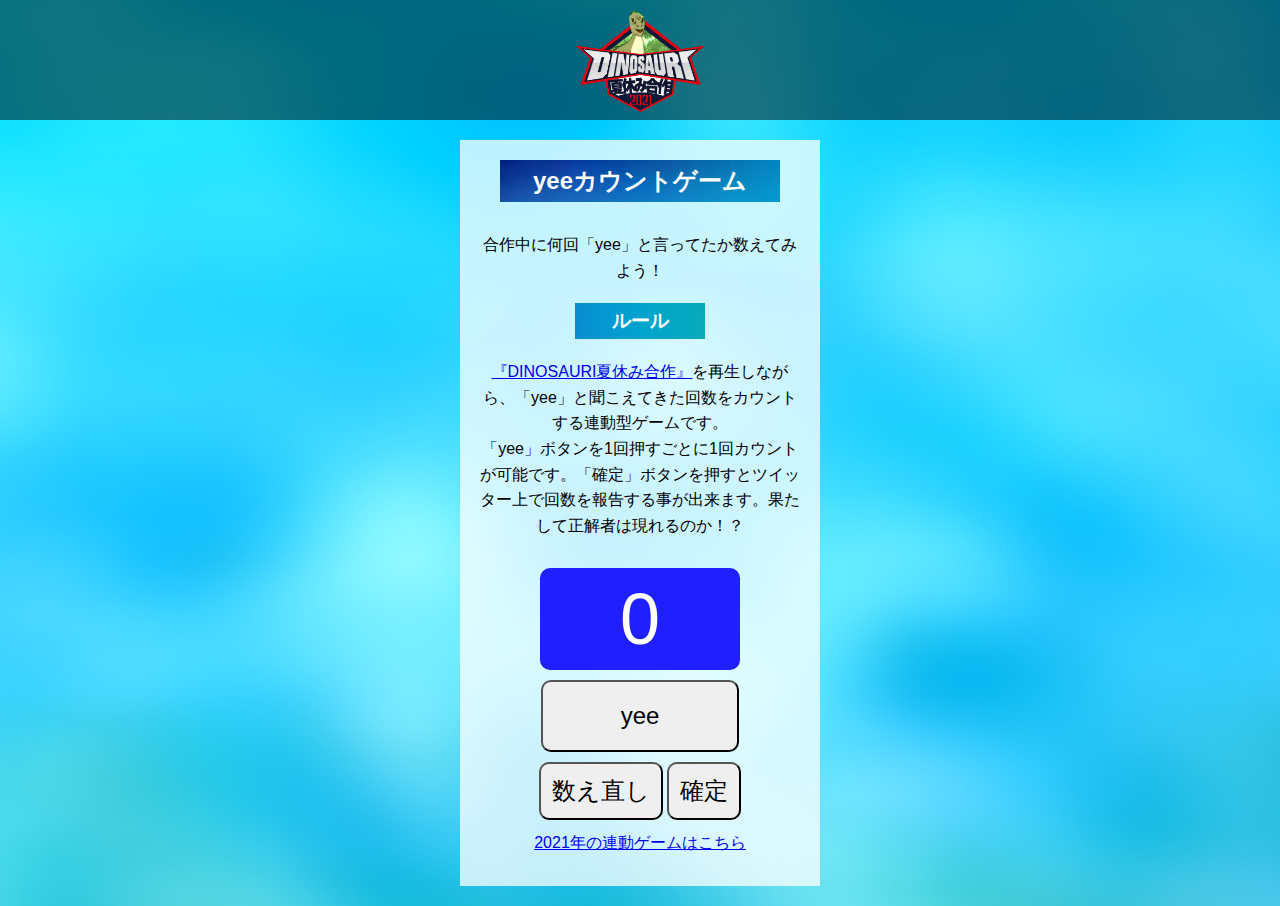
==== 2020/index.html @ 22d0d67a "Add files via upload" ====
<!doctype html>
<html lang="ja">

<head>
<meta charset="utf-8">
<meta name="viewport" content="width=device-width, initial-scale=1">
<link rel="shortcut icon" href=""><!-- favicon.ico -->
<link rel="apple-touch-icon" href=""><!-- iphone.png -->
<meta name="description" content="夏休み合作">
<title>夏休み合作2020 | 夏休み合作</title>
<link rel="stylesheet" href="../css/normalize.css">
<link rel="stylesheet" href="../css/main.css">
<link rel="stylesheet" href="../css/swiper.css">
<!-- <meta name="twitter:card" content="summary_large_image"> --><!-- サムネイル（大） -->
<meta name="twitter:card" content="summary"><!-- サムネイル（小）の場合はこちらを使用 -->
<meta name="twitter:site" content="@alpha_gun">
<meta name="twitter:title" content="夏休み合作">
<meta name="twitter:description" content="夏休み合作">
<meta name="twitter:image" content="../images/summer_samune.png">
</head>

<body>
<!-- ========== header ========== -->
<header>
<div class="container header-container">
<div class="header-inner">
<h1 class="header-logo"><a href="../"><img src="../images/summer2021.png" alt="夏休み合作"></a></h1>
</div><!-- /header-inner -->
</div><!-- /header-container -->
</header>
<!-- ========== /header ========== -->

<!-- ========== main ========== -->
<div class="summer-div">
	<h2 class="summer-h2">yeeカウントゲーム</h2>
	<p class="summer-p">合作中に何回「yee」と言ってたか数えてみよう！</p>
	<h3 class="summer-h3">ルール</h3>
	<p class="summer-p"><a href="https://www.nicovideo.jp/watch/sm37107459" target="_blank"><u>『DINOSAURI夏休み合作』</u></a>を再生しながら、「yee」と聞こえてきた回数をカウントする連動型ゲームです。<br>「yee」ボタンを1回押すごとに1回カウントが可能です。「確定」ボタンを押すとツイッター上で回数を報告する事が出来ます。果たして正解者は現れるのか！？</p>
	<p class="summer-p">
		<div id="disp_count">0</div>
		<input type="button" value="yee" id="btn_count_up" /><br>
		<input type="button" value="数え直し" id="btn_reset" />
		<input type="button" value="確定" id="openTwitter" />
	</p>
	<p class="summer-p">
		<a href="http://0724.tokyo/summer/"><u>2021年の連動ゲームはこちら</u></a>
	</p>
</div>
<!-- ========== /main ========== -->

<script src="../script/script.js"></script>
<script src="../script/counter.js"></script>
<script src="../script/swiper.js"></script>
<script src="https://ajax.googleapis.com/ajax/libs/jquery/2.0.0/jquery.min.js"></script>
<script async src="https://platform.twitter.com/widgets.js" charset="utf-8"></script>
<script src="https://d.line-scdn.net/r/web/social-plugin/js/thirdparty/loader.min.js" async="async" defer="defer"></script>

<script>
//一番上に戻る
jQuery(document).ready(function() {
	var offset = 100;
	var duration = 500;
	jQuery(window).scroll(function() {
		if (jQuery(this).scrollTop() > offset) {
			jQuery('.pagetop').fadeIn(duration);
		} else {
			jQuery('.pagetop').fadeOut(duration);
		}
	});
	jQuery('.pagetop').click(function(event) {
		event.preventDefault();
		jQuery('html, body').animate({scrollTop: 0}, duration);
		return false;
	})
});
</script>

<div class="pagetop"><img src="../images/top.png" class="pagetop-img"></div> 

</body>
</html>
---- css/main.css ----
@charset "utf-8";

/* ========== すべて共通 ========== */
html, body {
	font-size: 16px;
	font-family: 'M PLUS 1p', sans-serif;
	color: #000;
	text-align: center;
}
html {
	background: url(../images/h8.png) no-repeat center center;
	background-size: cover;
	margin: 0 auto;	/* 空白 */
}
body, div, p, h1, h2, h3, h4, ul, figure {
	margin: 0 auto 0 auto;	/* 空白 */
	padding: 0;
}
p, td, th, li {
	line-height: 1.6;
}
strong {
	color: #1f1fcc;
	font-size: 1.3rem;	
}
img {
	width: 100%;
	height: auto;
}
a {
	color: 1f1fcc;
	text-decoration: none;
}
a:hover {
	color: 1f1fff;
}
a:active {
	color: 1f1f99;
}
/* 共通の見出し */
h1 {
	margin-bottom: 0rem;
	border-bottom: 0px dashed cc1f1f;
	font-weight: normal;
	font-size: 1.6rem;
}

/* ========== ヘッダー ========== */
header {
	background-color: rgba( 0, 0, 0, 0.50 );
}
.header-inner {
	display: flex;
	justify-content: space-between;
	align-items: center;
}
.header-logo {
	margin: 0 auto;
	padding: 10px 0;
	width: 130px;
	height: 100px;
}

/* ========== index.html トップページ ========== */
/* 見出し */
.summer-h2 {
	margin: 0px auto 20px auto;	/* 空白 */
	border: 0px solid #1f1fff;	/* 縁取り */
	padding: 5px;			/* 文字周り余白 */
	max-width: 270px;
	border-radius: 0px;		/* 角丸める */
	background: url(../images/h0.jpg) no-repeat center center;
	color: #fff;
	font-size: 1.5rem;
}
.summer-h3 {
	margin: 10px auto 10px auto;	/* 空白 */
	border: 0px solid #1f1fff;	/* 縁取り */
	padding: 5px;			/* 文字周り余白 */
	max-width: 120px;
	border-radius: 0px;		/* 角丸める */
	background: url(../images/h2.jpg) no-repeat center center;
	color: #fff;
	font-size: 1.2rem;
}

/* 枠内 */
.summer-div {
	margin: 20px auto 20px auto;	/* 空白 */
	padding: 20px 20px;
	border: 0px solid #1f1fff;
	border-radius: 0px;
	max-width: 320px;
	background-color: rgba( 255, 255, 255, 0.75 );
}
.summer-p {
	padding: 10px 0;
}
.summer-p img{
	max-width: 220px;
	height: auto;
}

/* ========== 上に戻るボタン ========== */
.pagetop {
	color: #fff;
	background-color: rgba(0,0,0,0.3);
	text-decoration: none;
	display: none;
	position: fixed;
	bottom: 1rem;
	right: 1rem;
	font-size: 1.5rem;
	width: 3.3rem;
	height: 3.3rem;
	line-height: 3.3rem;
	border-radius: 3.3rem;
	text-align: center;
	cursor: pointer;
}
.pagetop-img {
	padding-top: 0.7rem;
	max-width: 50%;
	height: auto;
}
.pagetop:hover {
	color: #fff !important;
	background-color: #1f1fff;
	text-decoration: none;
}

/* ========== カウントボタン ========== */
#disp_count {
	background-color: #1f1fff;
	color: #FFF;
	font-size: 72px;
	border-radius: 10px;
	padding: 10px;
	width: 180px;
}

#btn_count_up {
	font-size: 24px;
	border-radius: 10px;
	padding: 20px 78px;
	margin-top: 10px;
}

#btn_reset {
	font-size: 24px;
	border-radius: 10px;
	padding: 11px;
	margin-top: 10px;
}

#openTwitter {
	font-size: 24px;
	border-radius: 10px;
	padding: 11px;
	margin-top: 10px;
}

#btn_count_up:hover {
	background-color: #8f8fff;
}
#btn_reset:hover {
	background-color: #ff8f8f;
}
#openTwitter:hover {
	background-color: #8f8fff;
}

/* ========== 夏休み合作2021ビンゴゲーム ========== */
.bingo {
	table-layout:fixed;
	border:1px solid black;
	background: #9932CC;
	width: 100%;
}
.bingo th {
	font-size: 20px;
	color: #E6E6FA;
}
.bingo td {
	font-size: 13px;
	vertical-align: middle;
	border:1px solid black;
	text-align: center;
	line-height: 50px;
	width: 20%;
	background: #E6E6FA;
}
.bingo .isclicked_true {
	background: #87CEEB;
}
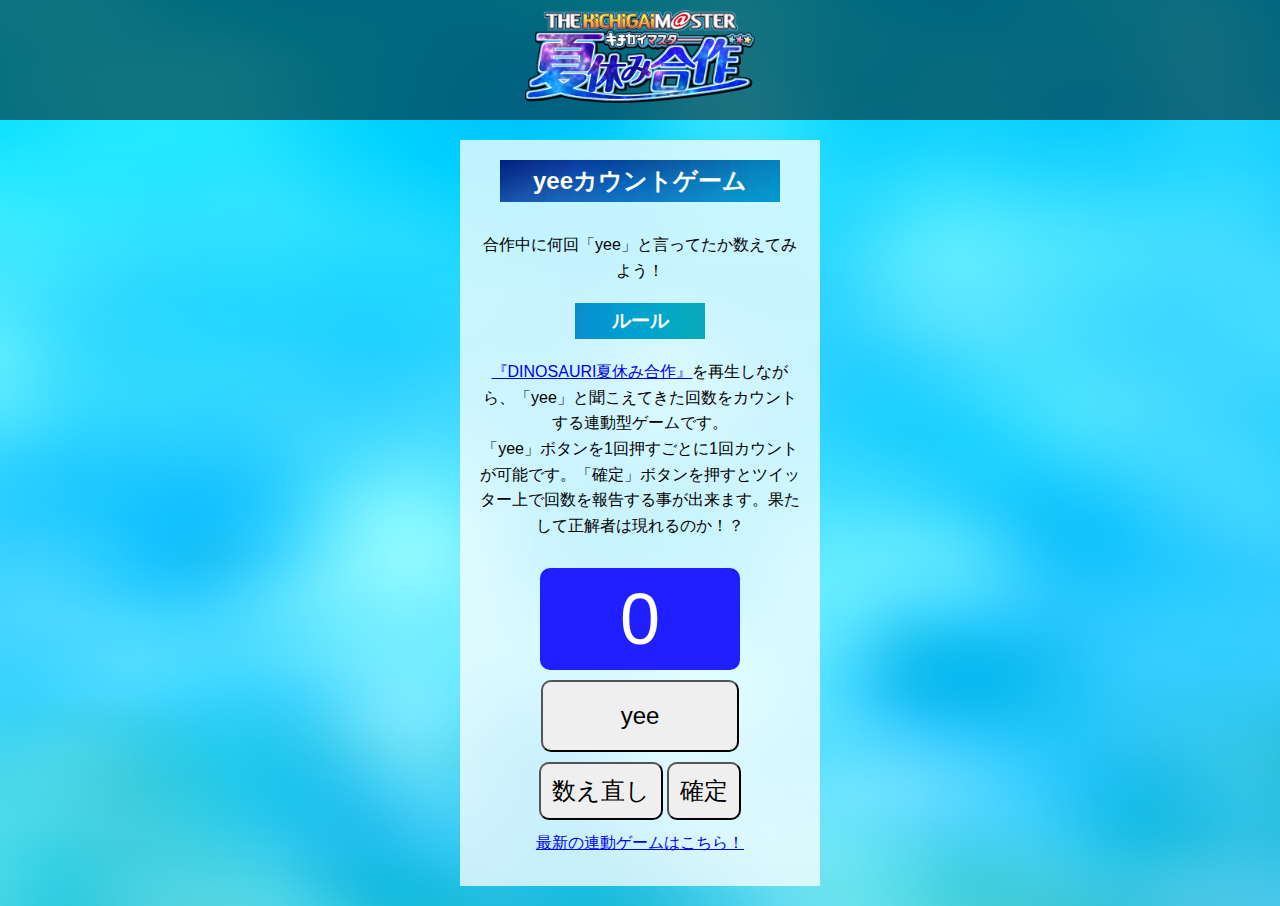
==== commit 6d6dab75: "Rename index2022.html to index.html" ====
--- a/2020/index.html
+++ b/2020/index.html
@@ -12,11 +12,22 @@
 <link rel="stylesheet" href="../css/main.css">
 <link rel="stylesheet" href="../css/swiper.css">
 <!-- <meta name="twitter:card" content="summary_large_image"> --><!-- サムネイル（大） -->
-<meta name="twitter:card" content="summary"><!-- サムネイル（小）の場合はこちらを使用 -->
-<meta name="twitter:site" content="@alpha_gun">
-<meta name="twitter:title" content="夏休み合作">
-<meta name="twitter:description" content="夏休み合作">
-<meta name="twitter:image" content="../images/summer_samune.png">
+
+<meta http-equiv="X-UA-Compatible" content="IE=edge" />
+
+<!-- OGPの設定 -->
+<meta property="og:type" content="article" />
+<meta property="og:title" content="DINOSAURI夏休み合作 連動ゲーム" />
+<meta property="og:description" content="合作中に何回「yee」と言ってたか数えてみよう！" />
+<meta property="og:url" content="https://0724.tokyo/summer/2020/" />
+<meta property="og:site_name" content="夏休み合作" />
+<meta property="og:image" content="https://0724.tokyo/summer/images/summer_samune.png" />
+<!-- Twitterカードの設定 -->
+<meta name="twitter:card" content="summary_large_image" />
+<meta name="twitter:title" content="DINOSAURI夏休み合作 連動ゲーム" />
+<meta name="twitter:description" content="合作中に何回「yee」と言ってたか数えてみよう！" />
+<meta name="twitter:site" content="@alpha_gun" />
+
 </head>
 
 <body>
@@ -24,7 +35,7 @@
 <header>
 <div class="container header-container">
 <div class="header-inner">
-<h1 class="header-logo"><a href="../"><img src="../images/summer2021.png" alt="夏休み合作"></a></h1>
+<h1 class="header-logo2022"><a href="../"><img src="../images/summer2022.png" alt="夏休み合作"></a></h1>
 </div><!-- /header-inner -->
 </div><!-- /header-container -->
 </header>
@@ -43,7 +54,7 @@
 		<input type="button" value="確定" id="openTwitter" />
 	</p>
 	<p class="summer-p">
-		<a href="http://0724.tokyo/summer/"><u>2021年の連動ゲームはこちら</u></a>
+		<a href="../"><u>最新の連動ゲームはこちら！</u></a>
 	</p>
 </div>
 <!-- ========== /main ========== -->
--- a/css/main.css
+++ b/css/main.css
@@ -58,6 +58,13 @@
 	margin: 0 auto;
 	padding: 10px 0;
 	width: 130px;
+	height: 100px;
+}
+/* キチマス用 20220724 */
+.header-logo2022 {
+	margin: 0 auto;
+	padding: 10px 0;
+	width: 230px;
 	height: 100px;
 }
 
@@ -171,17 +178,17 @@
 }
 
 /* ========== 夏休み合作2021ビンゴゲーム ========== */
-.bingo {
+.bingo2021 {
 	table-layout:fixed;
 	border:1px solid black;
 	background: #9932CC;
 	width: 100%;
 }
-.bingo th {
+.bingo2021 th {
 	font-size: 20px;
 	color: #E6E6FA;
 }
-.bingo td {
+.bingo2021 td {
 	font-size: 13px;
 	vertical-align: middle;
 	border:1px solid black;
@@ -190,6 +197,30 @@
 	width: 20%;
 	background: #E6E6FA;
 }
-.bingo .isclicked_true {
+.bingo2021 .isclicked_true {
 	background: #87CEEB;
+}
+
+/* ========== 夏休み合作2022ビンゴゲーム ========== */
+.bingo2022 {
+	table-layout:fixed;
+	border:1px solid black;
+	background: #6495ED;
+	width: 100%;
+}
+.bingo2022 th {
+	font-size: 20px;
+	color: #E6E6FA;
+}
+.bingo2022 td {
+	font-size: 13px;
+	vertical-align: middle;
+	border:1px solid black;
+	text-align: center;
+	line-height: 15px;
+	width: 20%;
+	background: #E6E6FA;
+}
+.bingo2022 .isclicked_true {
+	background: #87CEFA;
 }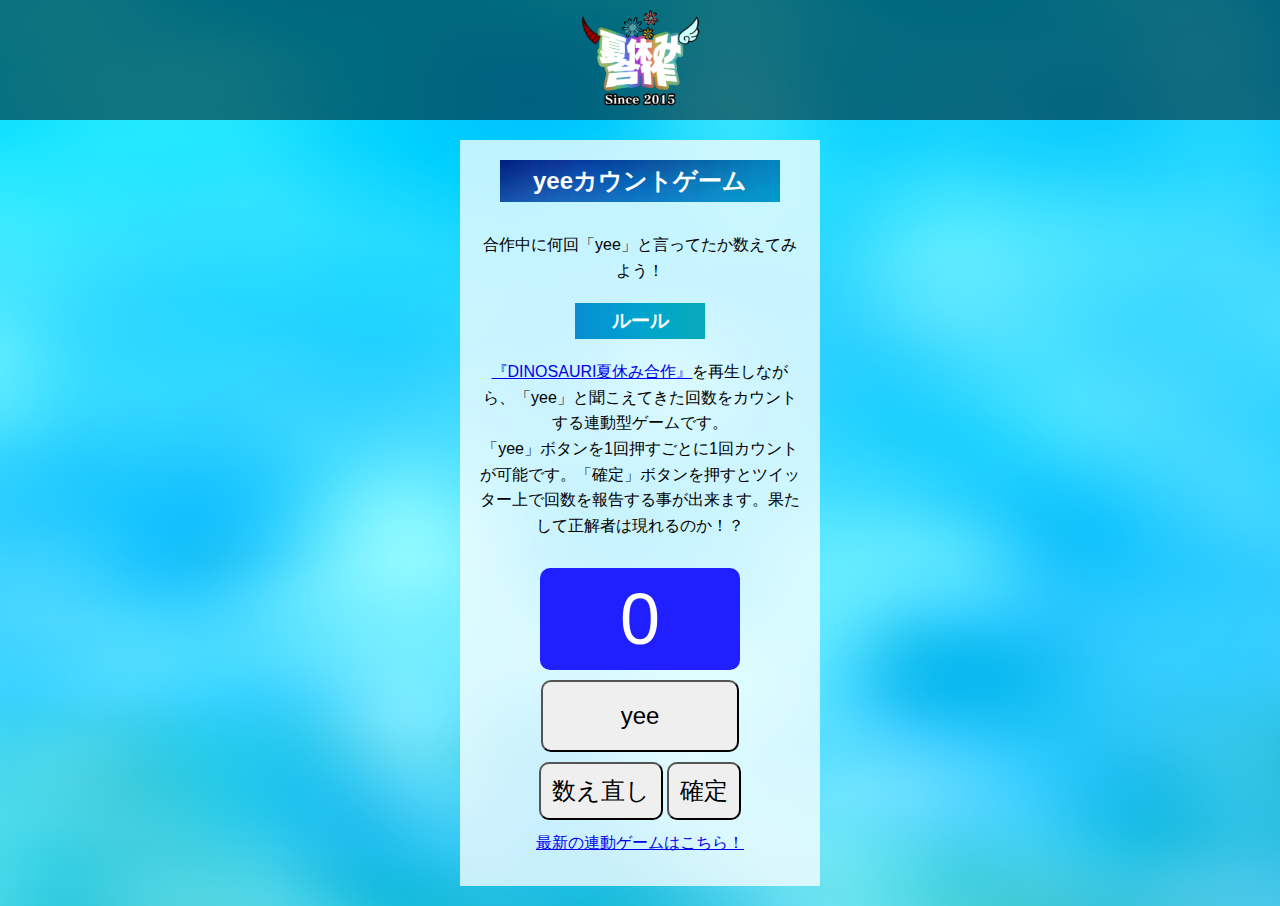
==== commit fc30344c: "Rename index2022.html to index.html" ====
--- a/2020/index.html
+++ b/2020/index.html
@@ -35,7 +35,7 @@
 <header>
 <div class="container header-container">
 <div class="header-inner">
-<h1 class="header-logo2022"><a href="../"><img src="../images/summer2022.png" alt="夏休み合作"></a></h1>
+<h1 class="header-logo2022"><a href="../"><img src="../images/summer2024.png" alt="夏休み合作"></a></h1>
 </div><!-- /header-inner -->
 </div><!-- /header-container -->
 </header>
--- a/css/main.css
+++ b/css/main.css
@@ -223,4 +223,28 @@
 }
 .bingo2022 .isclicked_true {
 	background: #87CEFA;
+}
+
+/* ========== 夏休み合作2022ビンゴゲーム上級 ========== */
+.bingo2022advanced {
+	table-layout:fixed;
+	border:1px solid black;
+	background: #FF4500;
+	width: 100%;
+}
+.bingo2022advanced th {
+	font-size: 20px;
+	color: #FFFACD;
+}
+.bingo2022advanced td {
+	font-size: 9px;
+	vertical-align: middle;
+	border:1px solid black;
+	text-align: center;
+	line-height: 20px;
+	width: 20%;
+	background: #FFFFE0;
+}
+.bingo2022advanced .isclicked_true {
+	background: #FFD700;
 }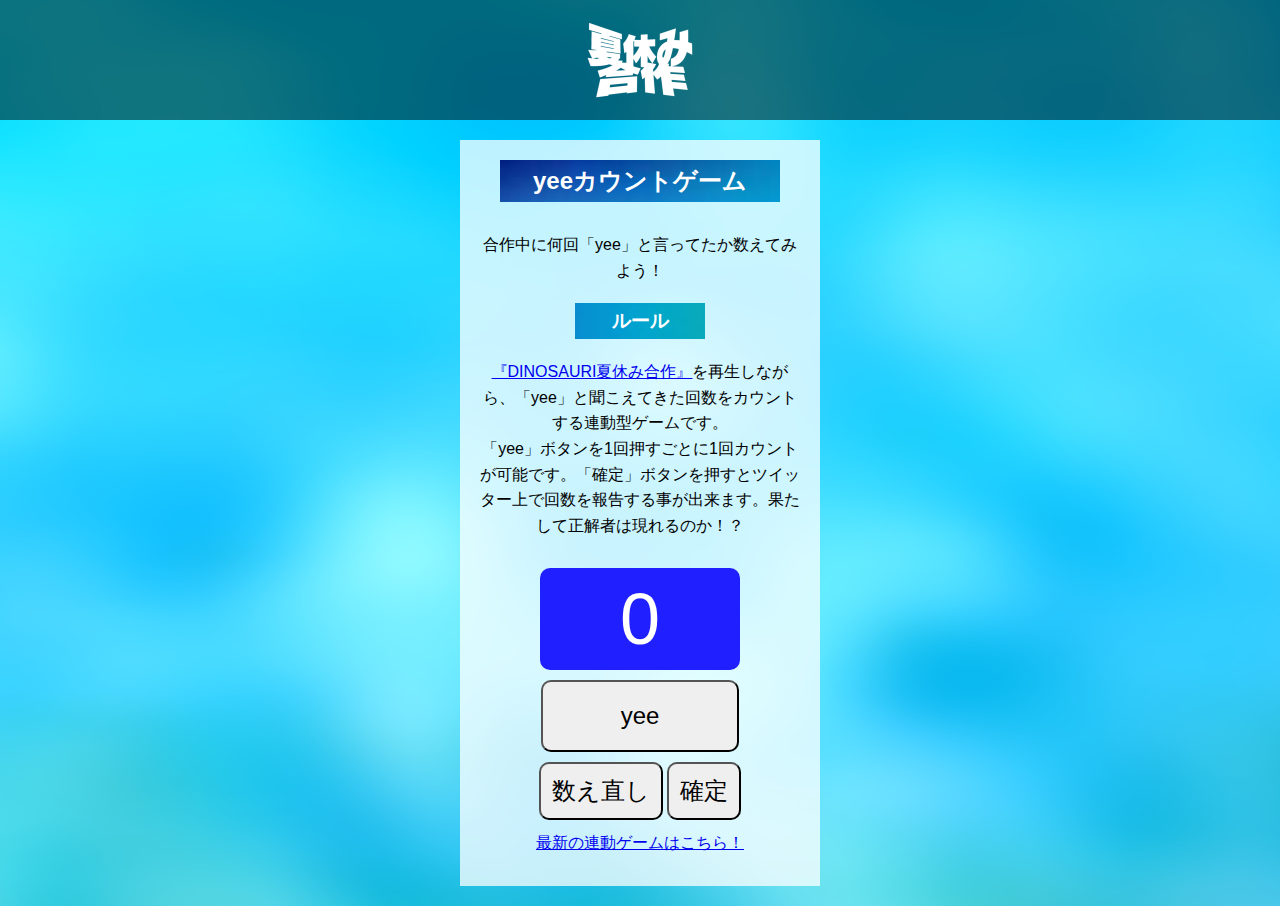
==== commit 767caf01: "Add files via upload" ====
--- a/2020/index.html
+++ b/2020/index.html
@@ -9,7 +9,7 @@
 <meta name="description" content="夏休み合作">
 <title>夏休み合作2020 | 夏休み合作</title>
 <link rel="stylesheet" href="../css/normalize.css">
-<link rel="stylesheet" href="../css/main.css">
+<link rel="stylesheet" href="../css/main2022.css">
 <link rel="stylesheet" href="../css/swiper.css">
 <!-- <meta name="twitter:card" content="summary_large_image"> --><!-- サムネイル（大） -->
 
@@ -35,7 +35,7 @@
 <header>
 <div class="container header-container">
 <div class="header-inner">
-<h1 class="header-logo2022"><a href="../"><img src="../images/summer2024.png" alt="夏休み合作"></a></h1>
+<h1 class="header-logo"><a href="../"><img src="../images/archives/summer.png" alt="夏休み合作"></a></h1>
 </div><!-- /header-inner -->
 </div><!-- /header-container -->
 </header>
@@ -54,7 +54,7 @@
 		<input type="button" value="確定" id="openTwitter" />
 	</p>
 	<p class="summer-p">
-		<a href="../"><u>最新の連動ゲームはこちら！</u></a>
+		<a href="../2022/"><u>最新の連動ゲームはこちら！</u></a>
 	</p>
 </div>
 <!-- ========== /main ========== -->
@@ -86,7 +86,7 @@
 });
 </script>
 
-<div class="pagetop"><img src="../images/top.png" class="pagetop-img"></div> 
+<div class="pagetop"><img src="../images/archives/top.png" class="pagetop-img"></div> 
 
 </body>
 </html>
--- a/css/main2022.css
+++ b/css/main2022.css
@@ -0,0 +1,250 @@
+@charset "utf-8";
+
+/* ========== すべて共通 ========== */
+html, body {
+	font-size: 16px;
+	font-family: 'M PLUS 1p', sans-serif;
+	color: #000;
+	text-align: center;
+}
+html {
+	background: url(../images/archives/h8.png) no-repeat center center;
+	background-size: cover;
+	margin: 0 auto;	/* 空白 */
+}
+body, div, p, h1, h2, h3, h4, ul, figure {
+	margin: 0 auto 0 auto;	/* 空白 */
+	padding: 0;
+}
+p, td, th, li {
+	line-height: 1.6;
+}
+strong {
+	color: #1f1fcc;
+	font-size: 1.3rem;	
+}
+img {
+	width: 100%;
+	height: auto;
+}
+a {
+	color: 1f1fcc;
+	text-decoration: none;
+}
+a:hover {
+	color: 1f1fff;
+}
+a:active {
+	color: 1f1f99;
+}
+/* 共通の見出し */
+h1 {
+	margin-bottom: 0rem;
+	border-bottom: 0px dashed cc1f1f;
+	font-weight: normal;
+	font-size: 1.6rem;
+}
+
+/* ========== ヘッダー ========== */
+header {
+	background-color: rgba( 0, 0, 0, 0.50 );
+}
+.header-inner {
+	display: flex;
+	justify-content: space-between;
+	align-items: center;
+}
+.header-logo {
+	margin: 0 auto;
+	padding: 10px 0;
+	width: 130px;
+	height: 100px;
+}
+/* キチマス用 20220724 */
+.header-logo2022 {
+	margin: 0 auto;
+	padding: 10px 0;
+	width: 230px;
+	height: 100px;
+}
+
+/* ========== index.html トップページ ========== */
+/* 見出し */
+.summer-h2 {
+	margin: 0px auto 20px auto;	/* 空白 */
+	border: 0px solid #1f1fff;	/* 縁取り */
+	padding: 5px;			/* 文字周り余白 */
+	max-width: 270px;
+	border-radius: 0px;		/* 角丸める */
+	background: url(../images/archives/h0.jpg) no-repeat center center;
+	color: #fff;
+	font-size: 1.5rem;
+}
+.summer-h3 {
+	margin: 10px auto 10px auto;	/* 空白 */
+	border: 0px solid #1f1fff;	/* 縁取り */
+	padding: 5px;			/* 文字周り余白 */
+	max-width: 120px;
+	border-radius: 0px;		/* 角丸める */
+	background: url(../images/archives/h2.jpg) no-repeat center center;
+	color: #fff;
+	font-size: 1.2rem;
+}
+
+/* 枠内 */
+.summer-div {
+	margin: 20px auto 20px auto;	/* 空白 */
+	padding: 20px 20px;
+	border: 0px solid #1f1fff;
+	border-radius: 0px;
+	max-width: 320px;
+	background-color: rgba( 255, 255, 255, 0.75 );
+}
+.summer-p {
+	padding: 10px 0;
+}
+.summer-p img{
+	max-width: 220px;
+	height: auto;
+}
+
+/* ========== 上に戻るボタン ========== */
+.pagetop {
+	color: #fff;
+	background-color: rgba(0,0,0,0.3);
+	text-decoration: none;
+	display: none;
+	position: fixed;
+	bottom: 1rem;
+	right: 1rem;
+	font-size: 1.5rem;
+	width: 3.3rem;
+	height: 3.3rem;
+	line-height: 3.3rem;
+	border-radius: 3.3rem;
+	text-align: center;
+	cursor: pointer;
+}
+.pagetop-img {
+	padding-top: 0.7rem;
+	max-width: 50%;
+	height: auto;
+}
+.pagetop:hover {
+	color: #fff !important;
+	background-color: #1f1fff;
+	text-decoration: none;
+}
+
+/* ========== カウントボタン ========== */
+#disp_count {
+	background-color: #1f1fff;
+	color: #FFF;
+	font-size: 72px;
+	border-radius: 10px;
+	padding: 10px;
+	width: 180px;
+}
+
+#btn_count_up {
+	font-size: 24px;
+	border-radius: 10px;
+	padding: 20px 78px;
+	margin-top: 10px;
+}
+
+#btn_reset {
+	font-size: 24px;
+	border-radius: 10px;
+	padding: 11px;
+	margin-top: 10px;
+}
+
+#openTwitter {
+	font-size: 24px;
+	border-radius: 10px;
+	padding: 11px;
+	margin-top: 10px;
+}
+
+#btn_count_up:hover {
+	background-color: #8f8fff;
+}
+#btn_reset:hover {
+	background-color: #ff8f8f;
+}
+#openTwitter:hover {
+	background-color: #8f8fff;
+}
+
+/* ========== 夏休み合作2021ビンゴゲーム ========== */
+.bingo2021 {
+	table-layout:fixed;
+	border:1px solid black;
+	background: #9932CC;
+	width: 100%;
+}
+.bingo2021 th {
+	font-size: 20px;
+	color: #E6E6FA;
+}
+.bingo2021 td {
+	font-size: 13px;
+	vertical-align: middle;
+	border:1px solid black;
+	text-align: center;
+	line-height: 50px;
+	width: 20%;
+	background: #E6E6FA;
+}
+.bingo2021 .isclicked_true {
+	background: #87CEEB;
+}
+
+/* ========== 夏休み合作2022ビンゴゲーム ========== */
+.bingo2022 {
+	table-layout:fixed;
+	border:1px solid black;
+	background: #6495ED;
+	width: 100%;
+}
+.bingo2022 th {
+	font-size: 20px;
+	color: #E6E6FA;
+}
+.bingo2022 td {
+	font-size: 13px;
+	vertical-align: middle;
+	border:1px solid black;
+	text-align: center;
+	line-height: 15px;
+	width: 20%;
+	background: #E6E6FA;
+}
+.bingo2022 .isclicked_true {
+	background: #87CEFA;
+}
+
+/* ========== 夏休み合作2022ビンゴゲーム上級 ========== */
+.bingo2022advanced {
+	table-layout:fixed;
+	border:1px solid black;
+	background: #FF4500;
+	width: 100%;
+}
+.bingo2022advanced th {
+	font-size: 20px;
+	color: #FFFACD;
+}
+.bingo2022advanced td {
+	font-size: 9px;
+	vertical-align: middle;
+	border:1px solid black;
+	text-align: center;
+	line-height: 20px;
+	width: 20%;
+	background: #FFFFE0;
+}
+.bingo2022advanced .isclicked_true {
+	background: #FFD700;
+}